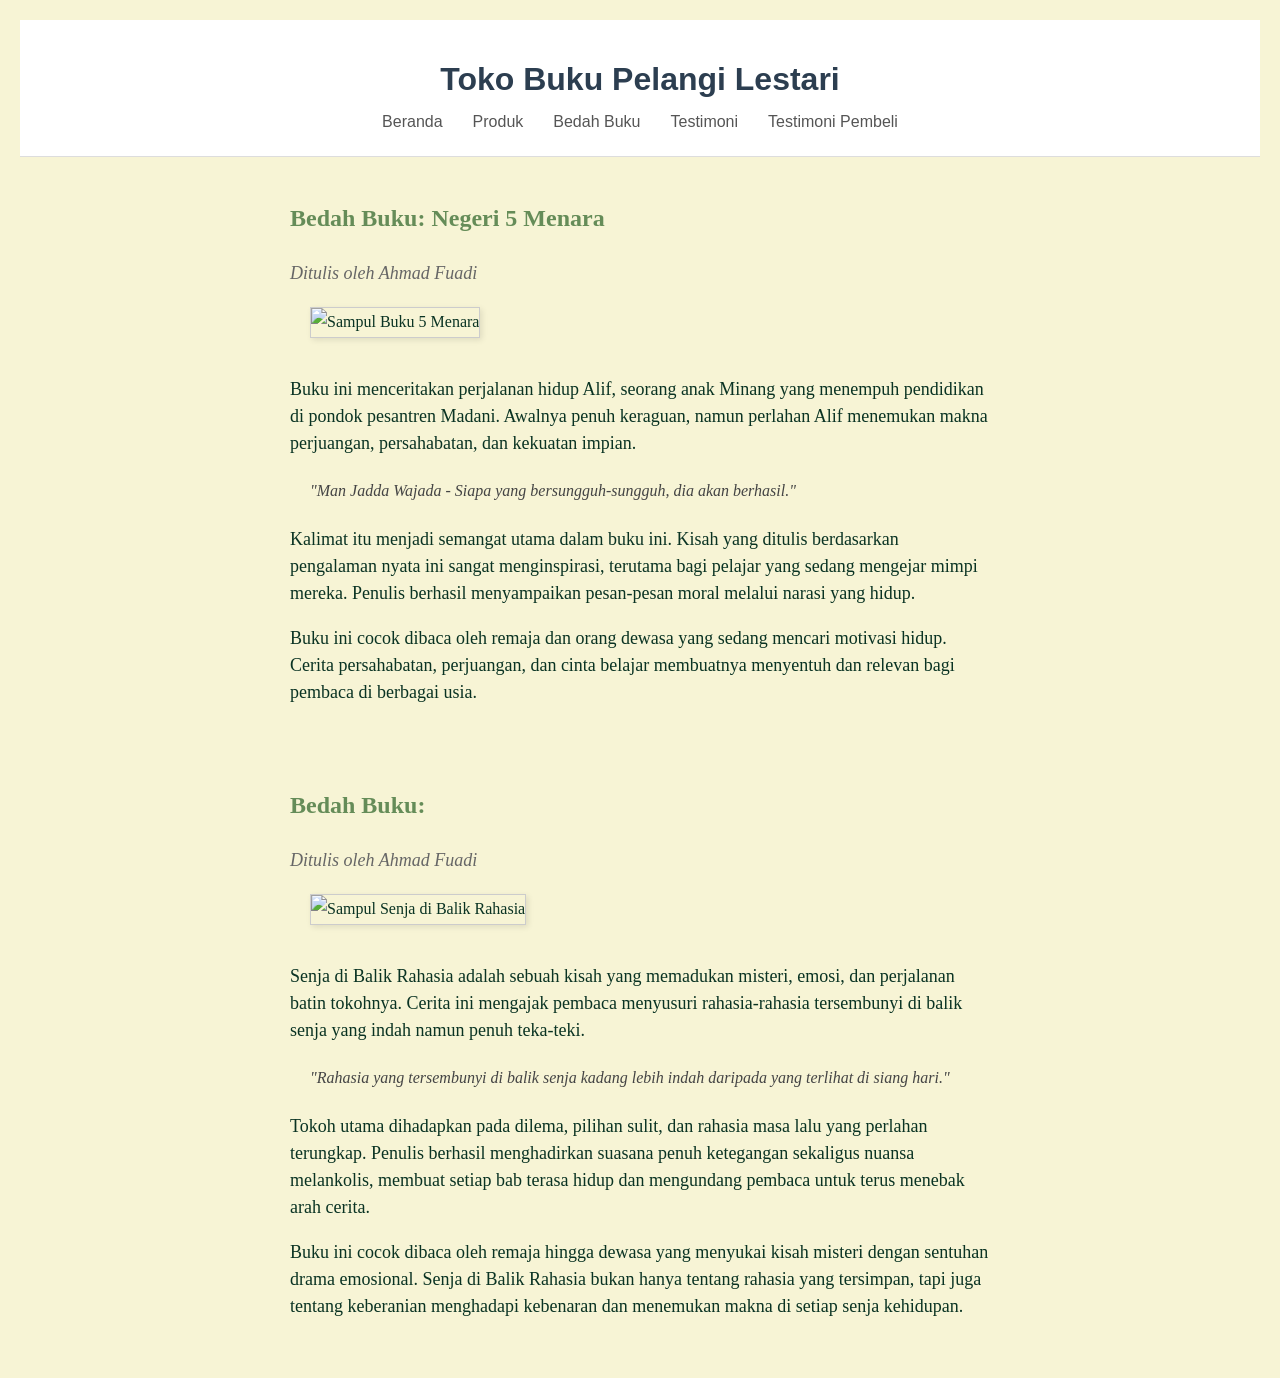
==== bedah-buku.html @ 0ee221e4 "Add files via upload" ====
<!DOCTYPE html>
<html lang="id">
<head>
    <meta charset="UTF-8">
    <meta name="viewport" content="width=device-width, initial-scale=1.0">
    <title>Pelangi Literasi - Bedah Buku</title>
    <link rel="stylesheet" href="style.css">
</head>
<body>
    <header>
        <h1>Toko Buku Pelangi Lestari</h1>
        
    
        <nav>
            <a href="index.html">Beranda</a>
            <a href="produk.html">Produk</a>
            <a href="bedah-buku.html">Bedah Buku</a>
            <a href="testimoni.html">Testimoni</a>
            <a href="tampil-testimoni.html">Testimoni Pembeli</a>
        </nav>
    </header>

    <main class="artikel">
        <h2>Bedah Buku: Negeri 5 Menara</h2>
        <p class="penulis">Ditulis oleh Ahmad Fuadi</p>
        <img src="images/1.jpg" alt="Sampul Buku 5 Menara" class="sampul">

        <p>
            Buku ini menceritakan perjalanan hidup Alif, seorang anak Minang yang
             menempuh pendidikan di pondok pesantren Madani. Awalnya penuh keraguan, 
             namun perlahan Alif menemukan makna perjuangan, persahabatan, dan kekuatan impian.
        </p>

        <blockquote>
            "Man Jadda Wajada - Siapa yang bersungguh-sungguh, dia akan berhasil."
        </blockquote>

        <p>
            Kalimat itu menjadi semangat utama dalam buku ini. Kisah yang ditulis berdasarkan
            pengalaman nyata ini sangat menginspirasi, terutama bagi pelajar yang sedang mengejar mimpi mereka.
            Penulis berhasil menyampaikan pesan-pesan moral melalui narasi yang hidup.
        </p>

        <p>
            Buku ini cocok dibaca oleh remaja dan orang dewasa yang sedang mencari motivasi hidup.
            Cerita persahabatan, perjuangan, dan cinta belajar membuatnya menyentuh dan relevan bagi pembaca
            di berbagai usia.
        </p>
    </main>

<main class="artikel">
        <h2>Bedah Buku: </h2>
        <p class="penulis">Ditulis oleh Ahmad Fuadi</p>
        <img src="images/senja.webp" alt="Sampul Senja di Balik Rahasia" class="sampul">

        <p>
            Senja di Balik Rahasia adalah sebuah kisah yang memadukan misteri,
             emosi, dan perjalanan batin tokohnya. Cerita ini mengajak pembaca 
             menyusuri rahasia-rahasia tersembunyi di balik senja yang indah namun penuh teka-teki.
        </p>

        <blockquote>
            "Rahasia yang tersembunyi di balik senja kadang lebih 
            indah daripada yang terlihat di siang hari."
        </blockquote>

        <p>
            Tokoh utama dihadapkan pada dilema, pilihan sulit, dan rahasia 
            masa lalu yang perlahan terungkap. Penulis berhasil menghadirkan suasana penuh 
            ketegangan sekaligus nuansa melankolis, membuat setiap bab terasa hidup dan mengundang 
            pembaca untuk terus menebak arah cerita.
        </p>

        <p>
            Buku ini cocok dibaca oleh remaja hingga dewasa yang menyukai kisah misteri
             dengan sentuhan drama emosional. Senja di Balik Rahasia bukan hanya tentang rahasia 
             yang tersimpan, tapi juga tentang keberanian menghadapi kebenaran dan 
             menemukan makna di setiap senja kehidupan.
        </p>
    </main>

</body>
</html>
---- style.css ----
body {
    background-color: #F7F4D5;
    font-family: Arial, sans-serif;
    color: #0A3323;
    margin: 20px
     }
    
  h1   {
   color: #628141;
    text-align: center;
     }
     
 h2    {
    color: #658C58;
    text-align: left;
    }

  p  {
    font-size: 18px;
    text-align: left;
    line-height: 1.5;
    }

.daftar-produk {
  display: grid;
  grid-template-columns:  repeat(auto-fit,minmax(250px, 1fr));
  gap: 20px;
  padding: 20px;
}

header {
  background-color: #ffffff;
  padding: 20px 0;
  text-align: center;
  border-bottom: 1px solid #ddd;
}

header h1 {
  margin-bottom: 15px;
  color: #2c3e50;
  font-weight: 600;
}

nav {
  display: flex;
  justify-content: center;
  gap: 30px;
}

nav a {
  text-decoration: none;
  color: #555;
  font-weight: 500;
  position: relative;
  padding-bottom: 5px;
  transition: 0.3s;
}

nav a::after {
  content: "";
  position: absolute;
  left: 0;
  bottom: 0;
  width: 0%;
  height: 2px;
  background-color: #27ae60;
  transition: 0.3s;
}

nav a:hover {
  color: #27ae60;
}

nav a:hover::after {
  width: 100%;
}

.produk {
  background-color: #fff;
  border: 1px solid #ddd;
  padding: 15px;
  border-radius: 10px;
  text-align: center;
  box-shadow: 0 2px 6px rgba(0 ,0 ,0 , 0.1);
}

.produk img {
  width: 150px;
  height: auto;
  border-radius: 5px;
  margin-bottom: 10px;
}

.produk h2 {
  font-size: 20px;
  color: #2c3e50;
}

.produk h3 {
  font-size: 16px;
  color: #2c3e50;
}

.harga {
  font-weight: bold;
  color: #27ae60;
}

.deskripsi {
  font-size: 14px;
  color: #555;
}

li {
    line-height: 1.5;
 }
 strong{
    color: #31694E;
 }

 .artikel {
   max-width: 700px;
   margin: auto;
   padding: 20px;
   background-color: #F7F4D5;
   font-family: 'Geogia', derif;
   line-height: 1.8;

 }
 .artikel .penulis {
   font-style: italic;
   color: #666;
   margin-bottom: 20px;

 }
 .artikel .sampul {
   width: 180px;
   float: white;
   margin: 0 0 20px 20px;
   border: 1px solid #ccc;
   box-shadow: 2px 2px 6px rgba(0,0,0,0.1);

 }
 .artikel blockquote {
   font-style: italic;
   padding-left: 20px;
   margin: 20px 0;
   boreder-left: 4px solid #999;
   color: #444;
   background-color: #F7F4D5;
 }
 .btn-kembali {
   display: inline-block;
   margin-top: 30px;
   padding: 10px 16px;
   background-color: #0066cc;
   color: white;
   text-decoration: none;
   border-radius: 4px;
 }

 .btn-kembali:hover {
   background-color: #004d99;
 }

 .formulir {
  max-width: 600px;
  margin: auto;
  padding: 20px;
  background-color: #849532;
  border-radius: 10px;
  box-shadow: 0 0 10px rgba(0,0,0,0.1);
 }

 form label {
  display: block;
  margin-top: 10px;
  font-weight: bold;

 }

form input,
form select,
form textarea {
  width: 100%;
  padding: 8px;
  margin-top: 5px;
  margin-bottom: 15px;
  border-radius: 5px;
  border: 1px solid #CCC;
}

form button {
  background-color: #3498db;
  color: white;
  padding: 10px 15px;
  border: none;
  border-radius: 5px;
  cursor: pointer;
}

form button:hover {
  background-color: #2980b9;
}
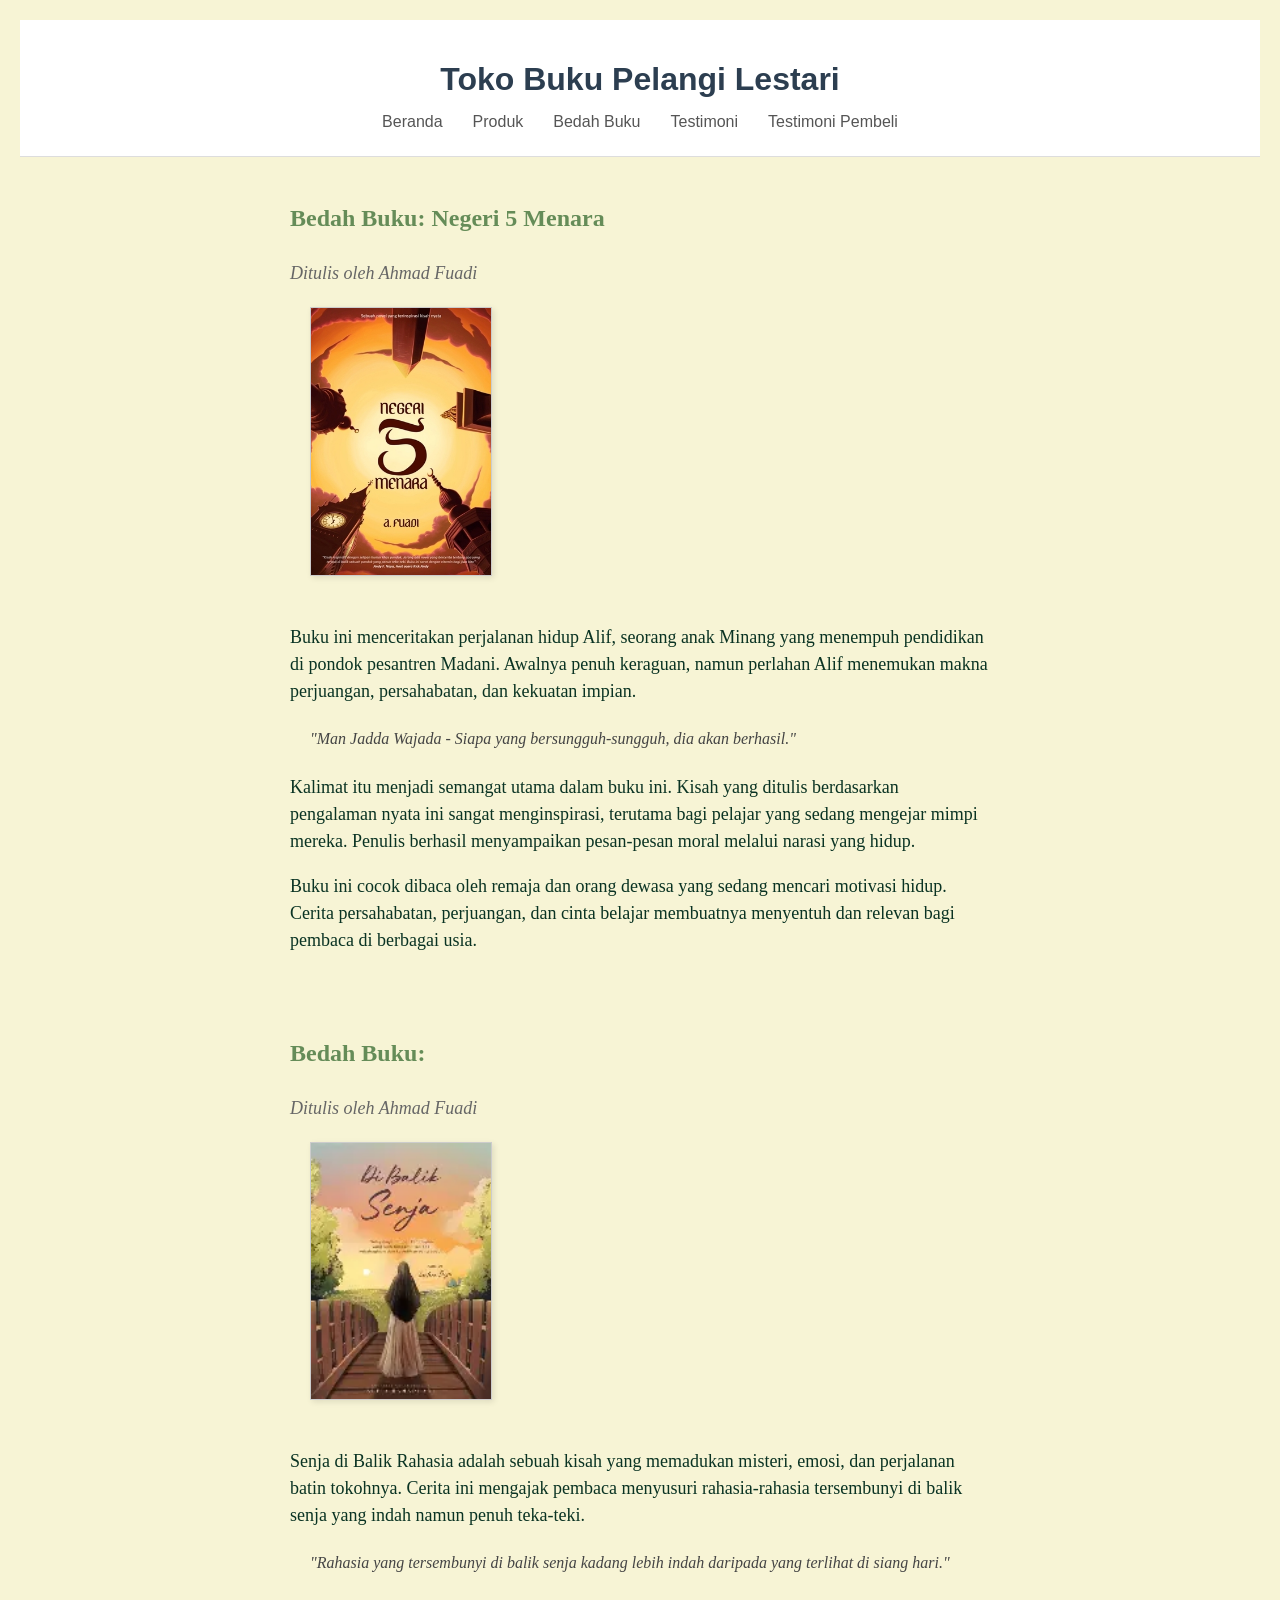
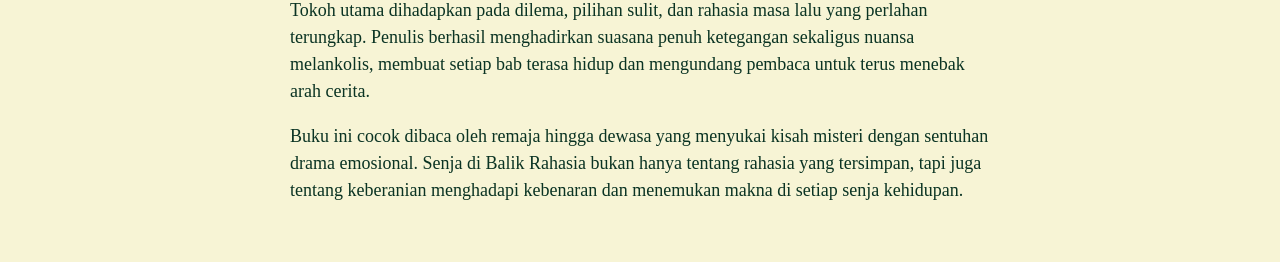
==== commit cdca2b0b: "Update bedah-buku.html" ====
--- a/bedah-buku.html
+++ b/bedah-buku.html
@@ -23,7 +23,7 @@
     <main class="artikel">
         <h2>Bedah Buku: Negeri 5 Menara</h2>
         <p class="penulis">Ditulis oleh Ahmad Fuadi</p>
-        <img src="images/1.jpg" alt="Sampul Buku 5 Menara" class="sampul">
+        <img src="1.jpg" alt="Sampul Buku 5 Menara" class="sampul">
 
         <p>
             Buku ini menceritakan perjalanan hidup Alif, seorang anak Minang yang
@@ -51,7 +51,7 @@
 <main class="artikel">
         <h2>Bedah Buku: </h2>
         <p class="penulis">Ditulis oleh Ahmad Fuadi</p>
-        <img src="images/senja.webp" alt="Sampul Senja di Balik Rahasia" class="sampul">
+        <img src="senja.webp" alt="Sampul Senja di Balik Rahasia" class="sampul">
 
         <p>
             Senja di Balik Rahasia adalah sebuah kisah yang memadukan misteri,
@@ -80,4 +80,5 @@
     </main>
 
 </body>
-</html>+
+</html>
